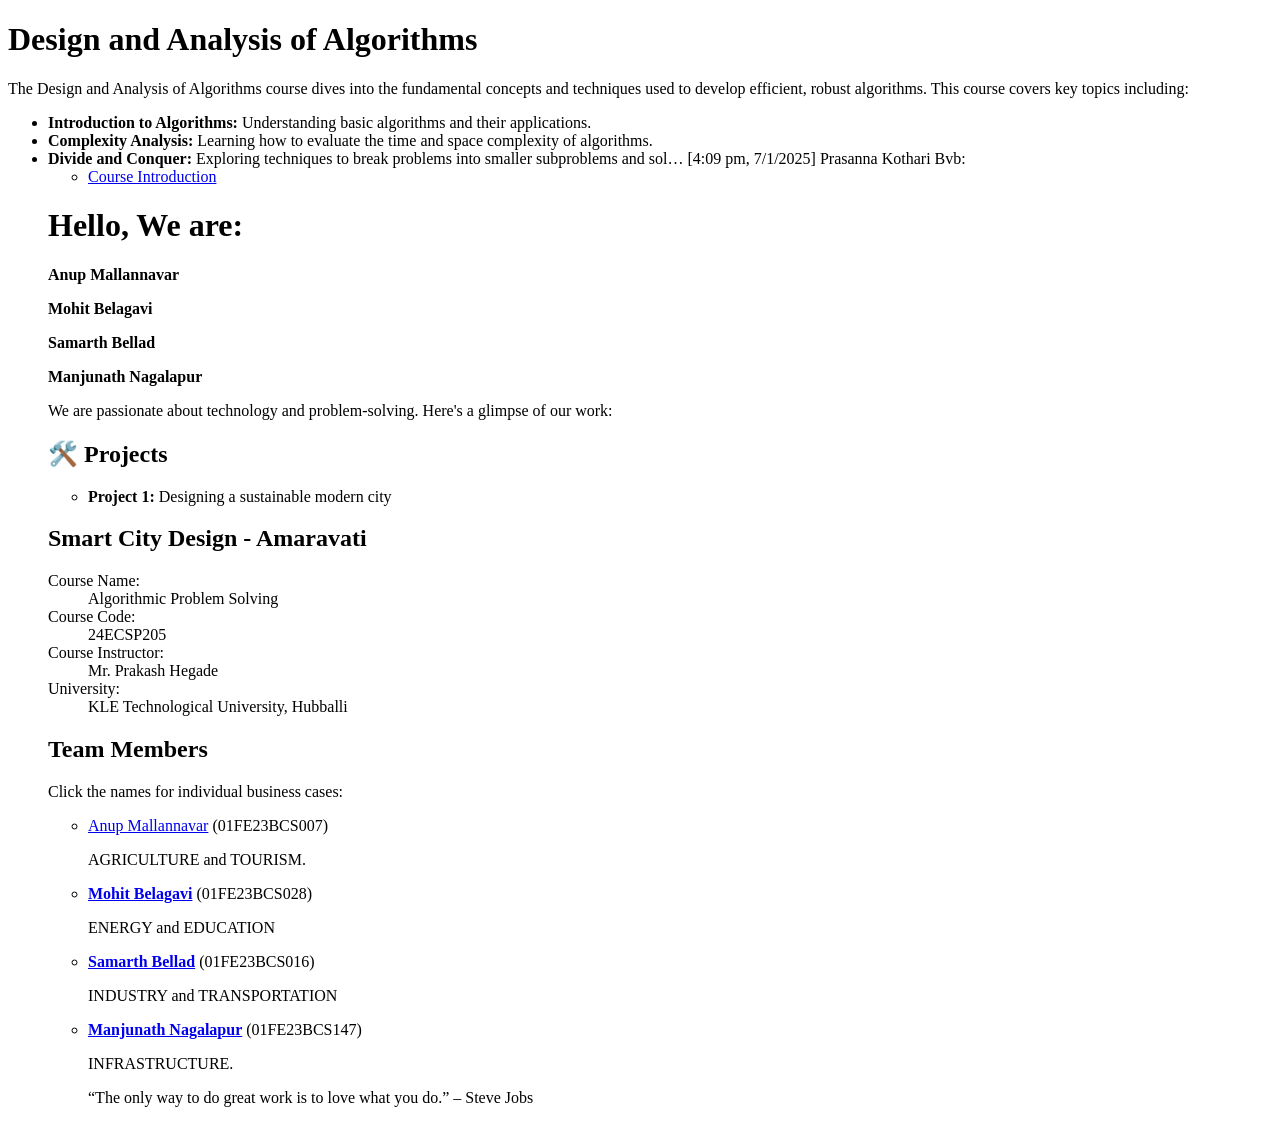
==== index.html @ 850b79ab "Create index.html" ====
<!DOCTYPE html>
<html>
<head>
    <title>Design and Analysis of Algorithms</title>
</head>
<body>
    <h1>Design and Analysis of Algorithms</h1>
    <p>The Design and Analysis of Algorithms course dives into the fundamental concepts and techniques used to develop efficient, robust algorithms. This course covers key topics including:</p>
    <ul>
        <li><strong>Introduction to Algorithms:</strong> Understanding basic algorithms and their applications.</li>
        <li><strong>Complexity Analysis:</strong> Learning how to evaluate the time and space complexity of algorithms.</li>
        <li><strong>Divide and Conquer:</strong> Exploring techniques to break problems into smaller subproblems and sol…
[4:09 pm, 7/1/2025] Prasanna Kothari Bvb: <!DOCTYPE html>
<html lang="en">
<head>
    <meta charset="UTF-8">
    <meta name="viewport" content="width=device-width, initial-scale=1.0">
    <title>Portfolio</title>
    <link rel="stylesheet" href="style.css">
    <link href="https://fonts.googleapis.com/css2?family=Poppins:wght@300;400;600&display=swap" rel="stylesheet">
</head>
<body>
    <nav>
        <ul>
            <li><a href="Course Introduction.html">Course Introduction</a></li>
        </ul>
    </nav>

    <header>
        <h1>Hello, We are:</h1>
        <p><strong>Anup Mallannavar</strong></p>
        <p><strong>Mohit Belagavi</strong></p>
        <p><strong>Samarth Bellad</strong></p>
        <p><strong>Manjunath Nagalapur</strong></p>
        <p>We are passionate about technology and problem-solving. Here's a glimpse of our work:</p>
    </header>

    <section>
        <h2>🛠️ Projects</h2>
        <ul>
            <li><strong>Project 1:</strong> Designing a sustainable modern city</li>
        </ul>

        <h2>Smart City Design - Amaravati</h2>
        <dl>
            <dt>Course Name:</dt>
            <dd>Algorithmic Problem Solving</dd>

            <dt>Course Code:</dt>
            <dd>24ECSP205</dd>

            <dt>Course Instructor:</dt>
            <dd>Mr. Prakash Hegade</dd>

            <dt>University:</dt>
            <dd>KLE Technological University, Hubballi</dd>
        </dl>
    </section>


    <section>
        <h2>Team Members</h2>
        <p>Click the names for individual business cases:</p>
        <ul><li><a href="https://anupmallannavar.github.io/konohocity.github.io/Anup/Anup.html">Anup Mallannavar</a> (01FE23BCS007)</li>
            <p>AGRICULTURE and TOURISM.</p>
            <li><a href=https://anupmallannavar.github.io/konohocity.github.io/Mohit/Mohit.html><strong>Mohit Belagavi</strong></a> (01FE23BCS028)</li>
              <p>ENERGY and EDUCATION</p>
            <li><a href="https://anupmallannavar.github.io/konohocity.github.io/Samarth/Samarth.html"><strong>Samarth Bellad</strong></a> (01FE23BCS016)</li>
             <p>INDUSTRY and TRANSPORTATION</p>
            <li><a href="https://anupmallannavar.github.io/konohocity.github.io/Manjunath/Manjunath.html"><strong>Manjunath Nagalapur</strong></a> (01FE23BCS147)</li>
             <p>INFRASTRUCTURE.</p>
        </ul>

        <blockquote>“The only way to do great work is to love what you do.” – Steve Jobs</blockquote>
    </section>
</body>
</html>
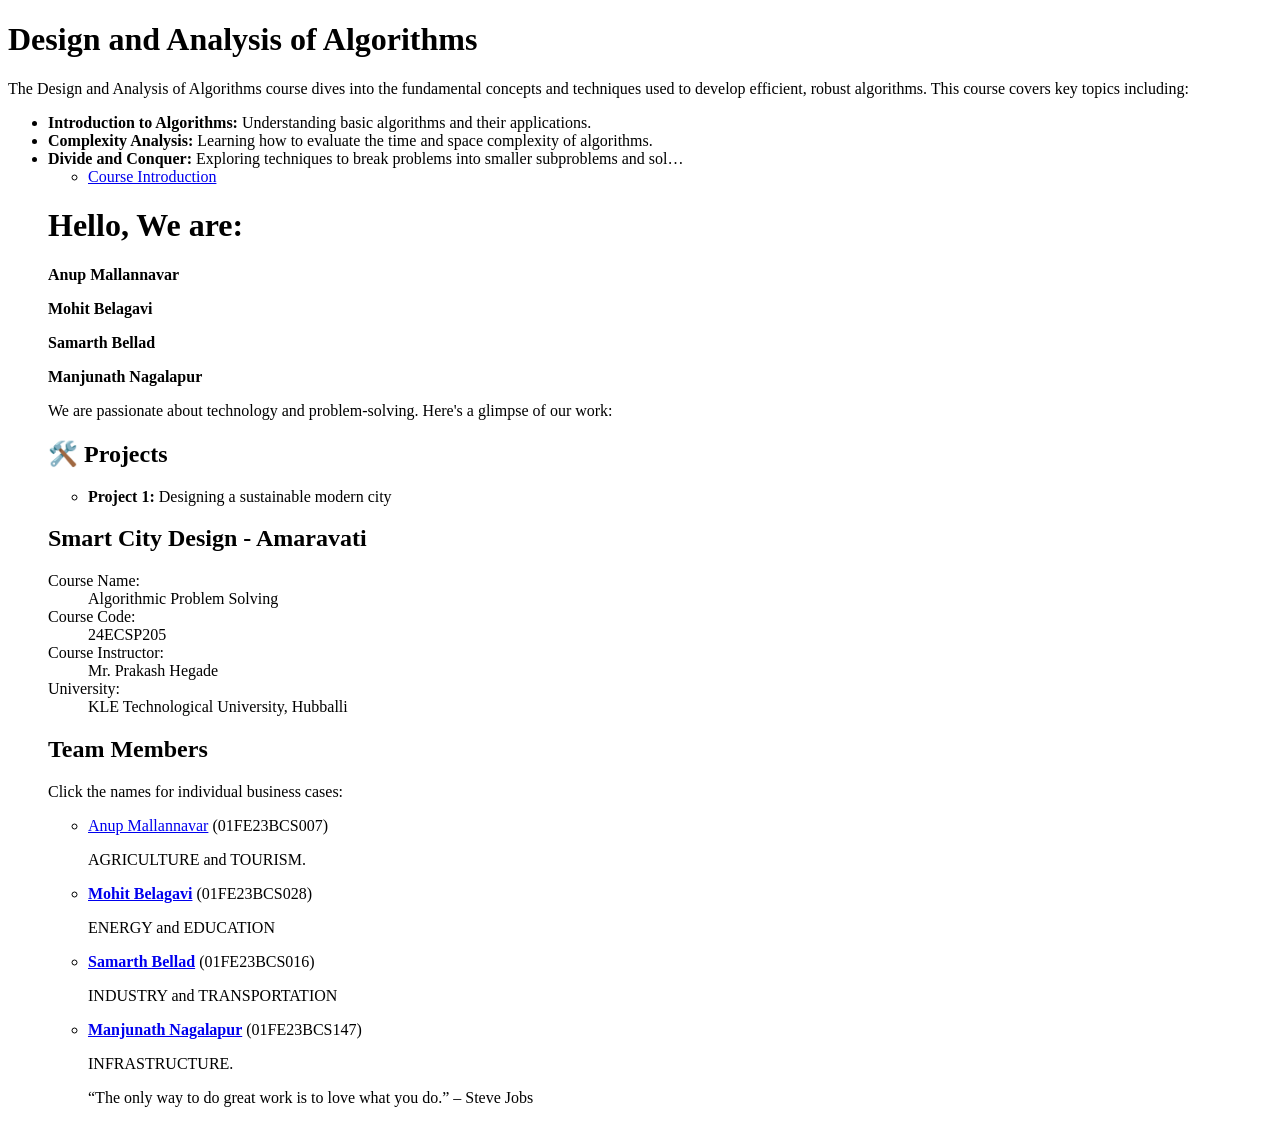
==== commit 389790d4: "Update index.html" ====
--- a/index.html
+++ b/index.html
@@ -10,7 +10,7 @@
         <li><strong>Introduction to Algorithms:</strong> Understanding basic algorithms and their applications.</li>
         <li><strong>Complexity Analysis:</strong> Learning how to evaluate the time and space complexity of algorithms.</li>
         <li><strong>Divide and Conquer:</strong> Exploring techniques to break problems into smaller subproblems and sol…
-[4:09 pm, 7/1/2025] Prasanna Kothari Bvb: <!DOCTYPE html>
+<!DOCTYPE html>
 <html lang="en">
 <head>
     <meta charset="UTF-8">
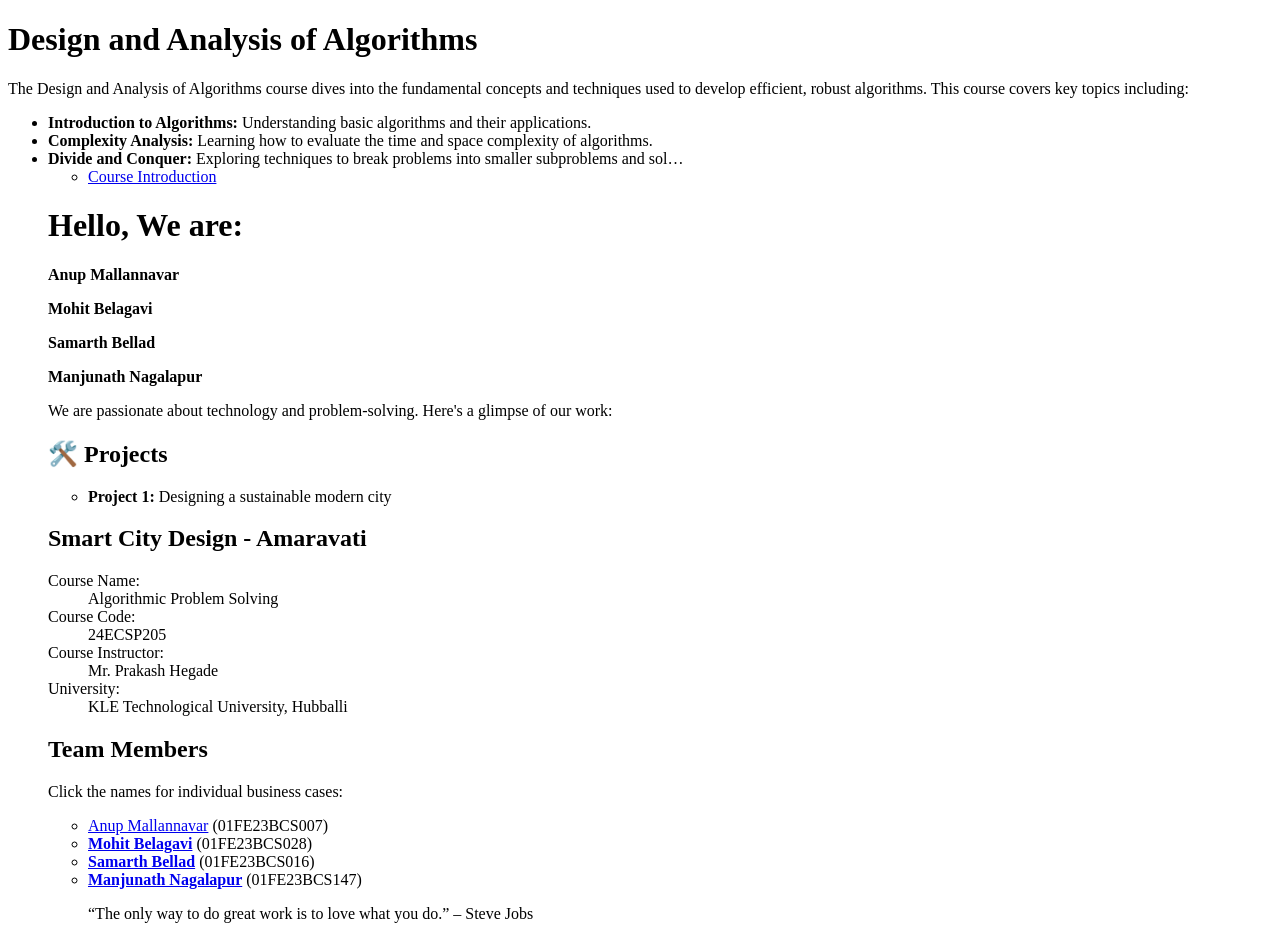
==== commit 29facf72: "Update index.html" ====
--- a/index.html
+++ b/index.html
@@ -61,14 +61,10 @@
     <section>
         <h2>Team Members</h2>
         <p>Click the names for individual business cases:</p>
-        <ul><li><a href="https://anupmallannavar.github.io/konohocity.github.io/Anup/Anup.html">Anup Mallannavar</a> (01FE23BCS007)</li>
-            <p>AGRICULTURE and TOURISM.</p>
+        <ul><li><a href="https://anupmallannavar.github.io/Konohocity.github.io/Anup/Anup.html">Anup Mallannavar</a> (01FE23BCS007)</li>
             <li><a href=https://anupmallannavar.github.io/konohocity.github.io/Mohit/Mohit.html><strong>Mohit Belagavi</strong></a> (01FE23BCS028)</li>
-              <p>ENERGY and EDUCATION</p>
             <li><a href="https://anupmallannavar.github.io/konohocity.github.io/Samarth/Samarth.html"><strong>Samarth Bellad</strong></a> (01FE23BCS016)</li>
-             <p>INDUSTRY and TRANSPORTATION</p>
             <li><a href="https://anupmallannavar.github.io/konohocity.github.io/Manjunath/Manjunath.html"><strong>Manjunath Nagalapur</strong></a> (01FE23BCS147)</li>
-             <p>INFRASTRUCTURE.</p>
         </ul>
 
         <blockquote>“The only way to do great work is to love what you do.” – Steve Jobs</blockquote>
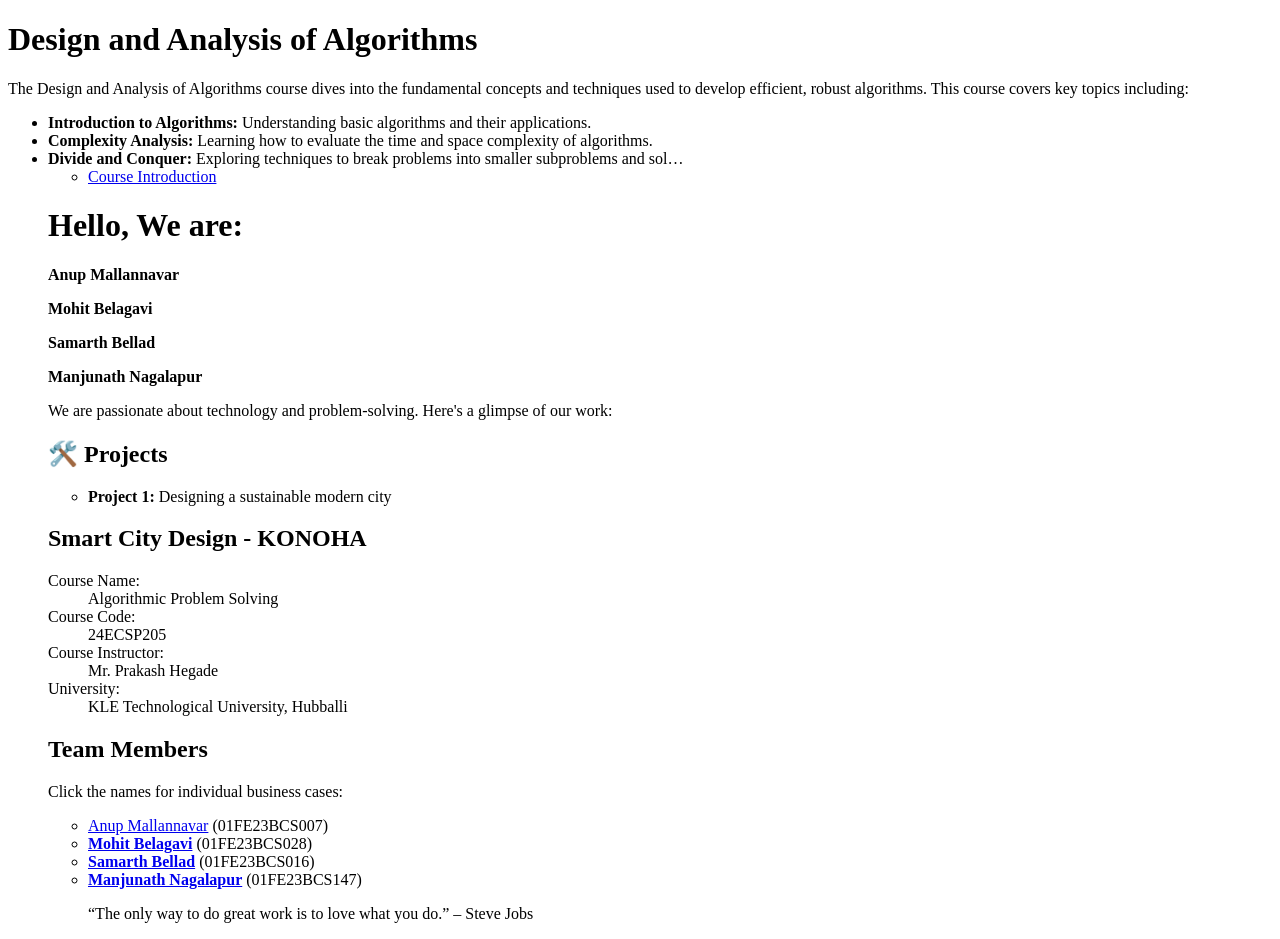
==== commit c2115cda: "Update index.html" ====
--- a/index.html
+++ b/index.html
@@ -41,7 +41,7 @@
             <li><strong>Project 1:</strong> Designing a sustainable modern city</li>
         </ul>
 
-        <h2>Smart City Design - Amaravati</h2>
+        <h2>Smart City Design - KONOHA</h2>
         <dl>
             <dt>Course Name:</dt>
             <dd>Algorithmic Problem Solving</dd>
@@ -61,8 +61,8 @@
     <section>
         <h2>Team Members</h2>
         <p>Click the names for individual business cases:</p>
-        <ul><li><a href="https://anupmallannavar.github.io/Konohocity.github.io/Anup/Anup.html">Anup Mallannavar</a> (01FE23BCS007)</li>
-            <li><a href=https://anupmallannavar.github.io/konohocity.github.io/Mohit/Mohit.html><strong>Mohit Belagavi</strong></a> (01FE23BCS028)</li>
+        <ul><li><a href="Anup/Anup.html">Anup Mallannavar</a> (01FE23BCS007)</li>
+            <li><a href="Mohit/Mohit.html"><strong>Mohit Belagavi</strong></a> (01FE23BCS028)</li>
             <li><a href="https://anupmallannavar.github.io/konohocity.github.io/Samarth/Samarth.html"><strong>Samarth Bellad</strong></a> (01FE23BCS016)</li>
             <li><a href="https://anupmallannavar.github.io/konohocity.github.io/Manjunath/Manjunath.html"><strong>Manjunath Nagalapur</strong></a> (01FE23BCS147)</li>
         </ul>
